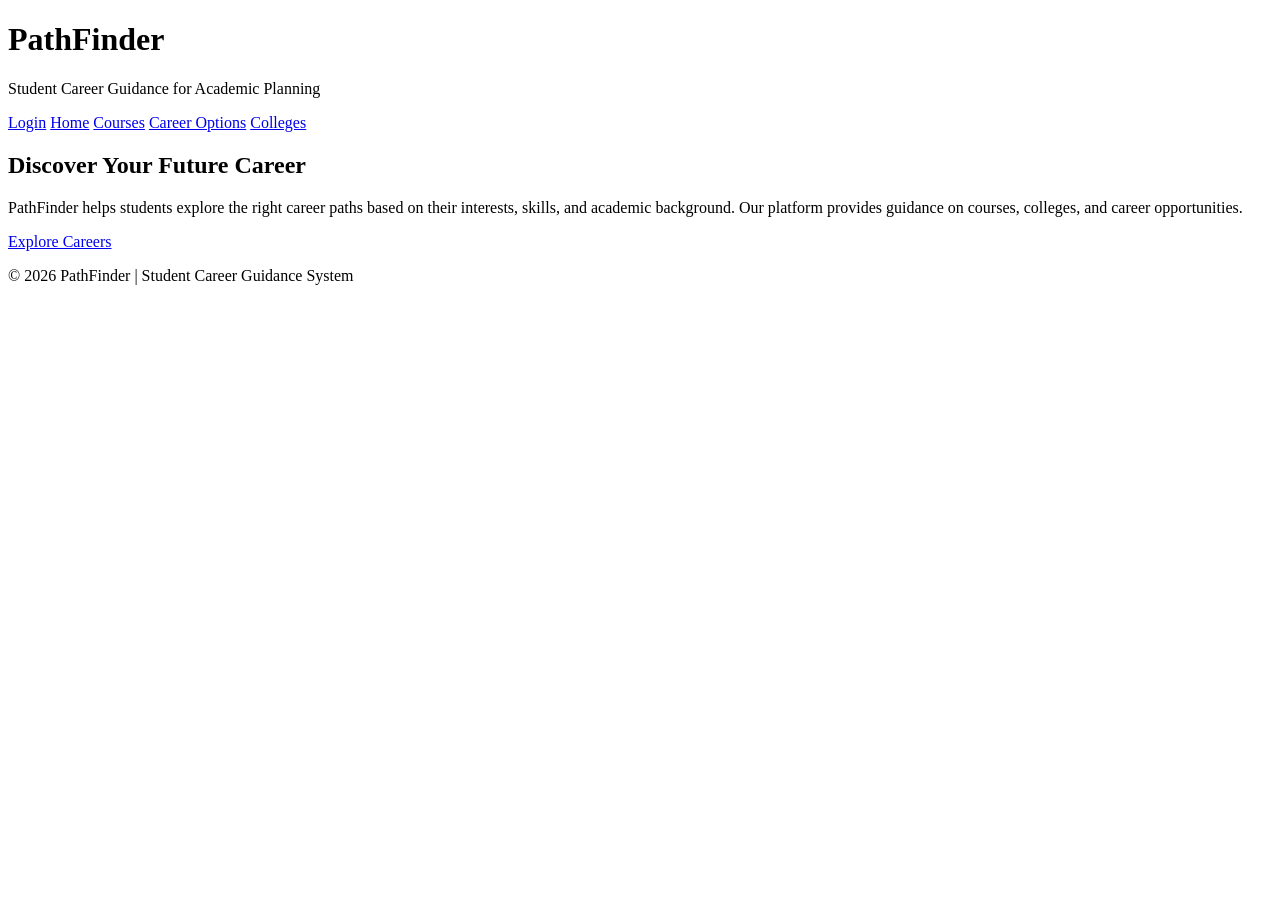
==== index.html @ da5c83bc "Add files via upload FWD project Webpage Student Career Guidance for Academic Planning" ====
<!DOCTYPE html>
<html lang="en">
<head>
<meta charset="UTF-8">
<meta name="viewport" content="width=device-width, initial-scale=1.0">
<title>PathFinder - Student Career Guidance</title>

<link rel="stylesheet" href="style.css">

</head>

<body>

<header>
<h1>PathFinder</h1>
<p>Student Career Guidance for Academic Planning</p>
</header>

<nav>
<a href="Login.html">Login</a>
<a href="index.html">Home</a>
<a href="Courses.html">Courses</a>
<a href="CareerOptions.html">Career Options</a>
<a href="Colleges.html">Colleges</a>
</nav>

<section class="hero">

<h1>Discover Your Future Career</h1>

<p>
PathFinder helps students explore the right career paths based on their interests,
skills, and academic background. Our platform provides guidance on courses,
colleges, and career opportunities.
</p>

<a href="CareerOptions.html" class="btn">Explore Careers</a>

</section>

<footer>
<!-- JavaScript Examples: Expressions, Operators, Conditions, Functions, Objects, Arrays -->
<script>
// Basic expressions and operators
let year = 2026;
let nextYear = year + 1;
let isLeap = (year % 4 === 0);

// Condition and function
function welcomeUser(name) {
	if (name) {
		return `Welcome, ${name}!`;
	} else {
		return "Welcome, Guest!";
	}
}

// Object and array methods
const user = {
	name: "Student",
	interests: ["Science", "Math", "Art"]
};
const interestCount = user.interests.length;
const allUpper = user.interests.every(i => typeof i === "string");
</script>
<p>© 2026 PathFinder | Student Career Guidance System</p>
</footer><script src="script.js"></script>
</body>
</html>
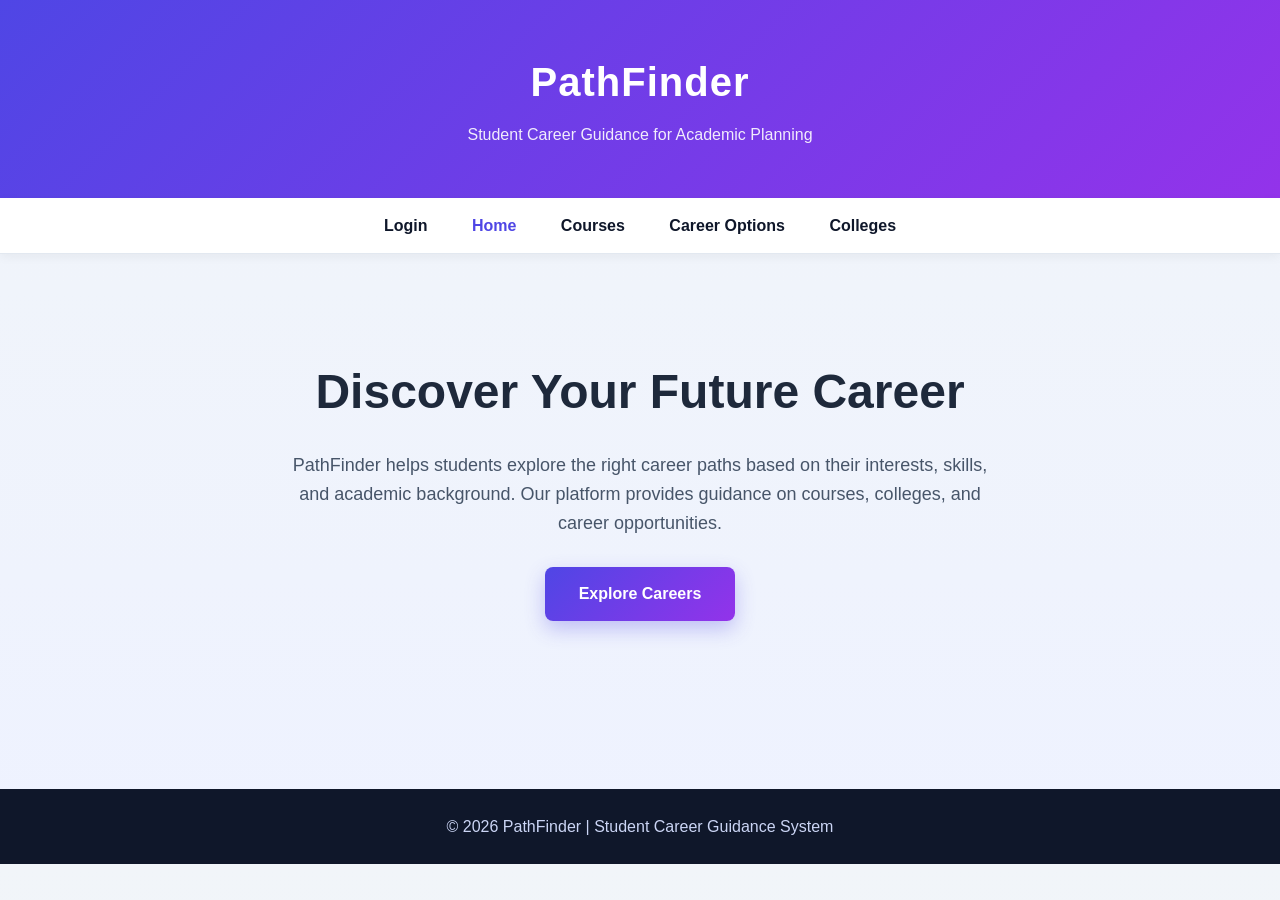
==== commit 821b8f23: "Fix HTML formatting and update stylesheet link" ====
--- a/index.html
+++ b/index.html
@@ -5,7 +5,7 @@
 <meta name="viewport" content="width=device-width, initial-scale=1.0">
 <title>PathFinder - Student Career Guidance</title>
 
-<link rel="stylesheet" href="style.css">
+<link rel="stylesheet" href="Style.css">
 
 </head>
 
@@ -66,4 +66,5 @@
 <p>© 2026 PathFinder | Student Career Guidance System</p>
 </footer><script src="script.js"></script>
 </body>
-</html>+
+</html>
--- a/Style.css
+++ b/Style.css
@@ -0,0 +1,662 @@
+/* ============================= */
+/* GLOBAL STYLES */
+/* ============================= */
+
+*{
+margin:0;
+padding:0;
+box-sizing:border-box;
+}
+
+body{
+font-family:'Segoe UI',sans-serif;
+background:linear-gradient(180deg,#f8fafc,#eef2ff);
+color:#1e293b;
+line-height:1.6;
+animation:pageFade .8s ease-in;
+}
+
+@keyframes pageFade{
+from{
+opacity:0;
+transform:translateY(10px);
+}
+to{
+opacity:1;
+transform:translateY(0);
+}
+}
+
+/* ============================= */
+/* HEADER */
+/* ============================= */
+
+header{
+background:linear-gradient(135deg,#4338ca,#6366f1);
+color:white;
+text-align:center;
+padding:50px 20px;
+box-shadow:0 5px 15px rgba(0,0,0,0.15);
+}
+
+header h1{
+font-size:40px;
+letter-spacing:1px;
+}
+
+header p{
+margin-top:8px;
+opacity:0.9;
+}
+
+/* ============================= */
+/* NAVBAR */
+/* ============================= */
+
+nav{
+background:white;
+padding:15px;
+text-align:center;
+box-shadow:0 3px 10px rgba(0,0,0,0.05);
+position:sticky;
+top:0;
+z-index:100;
+}
+
+nav a{
+text-decoration:none;
+color:#334155;
+margin:0 20px;
+font-weight:600;
+font-size:16px;
+position:relative;
+transition:all .3s ease;
+}
+
+/* underline animation */
+
+nav a::after{
+content:"";
+position:absolute;
+width:0%;
+height:2px;
+left:0;
+bottom:-4px;
+background:#4f46e5;
+transition:.3s;
+}
+
+nav a:hover{
+color:#4f46e5;
+}
+
+nav a:hover::after{
+width:100%;
+}
+
+/* ============================= */
+/* HERO SECTION */
+/* ============================= */
+
+.hero{
+text-align:center;
+padding:100px 20px;
+animation:fadeIn 1s ease;
+}
+
+.hero h1{
+font-size:48px;
+margin-bottom:20px;
+color:#1e293b;
+animation:floatText 3s ease-in-out infinite alternate;
+}
+
+.hero p{
+font-size:18px;
+max-width:700px;
+margin:auto;
+color:#475569;
+}
+
+@keyframes floatText{
+from{
+transform:translateY(0);
+}
+to{
+transform:translateY(-8px);
+}
+}
+
+/* ============================= */
+/* BUTTON */
+/* ============================= */
+
+.btn{
+display:inline-block;
+margin-top:30px;
+padding:14px 34px;
+background:#4f46e5;
+color:white;
+text-decoration:none;
+border-radius:8px;
+font-weight:600;
+transition:all .3s ease;
+box-shadow:0 8px 20px rgba(79,70,229,0.3);
+}
+
+.btn:hover{
+background:#3730a3;
+transform:translateY(-3px);
+box-shadow:0 15px 35px rgba(79,70,229,0.4);
+}
+
+/* ============================= */
+/* CONTAINER */
+/* ============================= */
+
+.container{
+width:90%;
+max-width:1100px;
+margin:auto;
+padding:40px 0;
+}
+
+/* ============================= */
+/* SECTION TITLE */
+/* ============================= */
+
+.section-title{
+text-align:center;
+margin-bottom:40px;
+font-size:32px;
+background:linear-gradient(90deg,#4f46e5,#9333ea);
+-webkit-background-clip:text;
+color:transparent;
+font-weight:700;
+}
+
+/* ============================= */
+/* GRID LAYOUT */
+/* ============================= */
+
+.grid{
+display:grid;
+grid-template-columns:repeat(auto-fit,minmax(250px,1fr));
+gap:25px;
+}
+
+/* ============================= */
+/* CARDS */
+/* ============================= */
+
+.card{
+background:white;
+padding:25px;
+border-radius:12px;
+box-shadow:0 5px 15px rgba(0,0,0,0.08);
+transition:all .35s ease;
+border-top:4px solid #6366f1;
+animation:cardFade .6s ease forwards;
+opacity:0;
+}
+
+/* animation delays */
+
+.card:nth-child(1){animation-delay:.1s;}
+.card:nth-child(2){animation-delay:.2s;}
+.card:nth-child(3){animation-delay:.3s;}
+.card:nth-child(4){animation-delay:.4s;}
+.card:nth-child(5){animation-delay:.5s;}
+.card:nth-child(6){animation-delay:.6s;}
+
+@keyframes cardFade{
+from{
+opacity:0;
+transform:translateY(30px);
+}
+to{
+opacity:1;
+transform:translateY(0);
+}
+}
+
+.card h3{
+margin-bottom:10px;
+color:#1e293b;
+}
+
+.card p{
+color:#475569;
+font-size:14px;
+margin:5px 0;
+}
+
+.card:hover{
+transform:translateY(-10px) scale(1.02);
+box-shadow:0 20px 40px rgba(0,0,0,0.18);
+border-top:4px solid #4f46e5;
+}
+
+
+/* ============================= */
+/* SEARCH BOX */
+/* ============================= */
+
+.search-box{
+text-align:center;
+margin-bottom:30px;
+}
+
+.search-box input{
+padding:12px 18px;
+width:320px;
+border-radius:8px;
+border:1px solid #cbd5e1;
+font-size:15px;
+transition:all .3s ease;
+}
+
+.search-box input:focus{
+border-color:#6366f1;
+outline:none;
+box-shadow:0 0 0 3px rgba(99,102,241,0.2);
+}
+
+.search-box input:hover{
+transform:scale(1.03);
+}
+
+/* ============================= */
+/* SELECT DROPDOWN */
+/* ============================= */
+
+select{
+padding:12px;
+border-radius:8px;
+border:1px solid #cbd5e1;
+font-size:16px;
+margin:20px auto;
+display:block;
+transition:.3s;
+}
+
+select:hover{
+border-color:#6366f1;
+}
+
+/* ============================= */
+/* COURSE BOX */
+/* ============================= */
+
+.course-box{
+display:none;
+margin-top:30px;
+background:white;
+padding:25px;
+border-radius:10px;
+box-shadow:0 5px 15px rgba(0,0,0,0.08);
+animation:fadeIn .6s ease;
+}
+
+.course-box ul{
+margin-top:15px;
+padding-left:20px;
+}
+
+.course-box li{
+margin:8px 0;
+}
+
+/* ============================= */
+/* COURSE GRID */
+/* ============================= */
+
+.course-grid{
+display:grid;
+grid-template-columns:repeat(auto-fit,minmax(200px,1fr));
+gap:15px;
+margin-top:20px;
+}
+
+/* COURSE CARD */
+
+.course-card{
+background:white;
+padding:15px;
+border-radius:8px;
+text-align:center;
+font-weight:600;
+box-shadow:0 4px 10px rgba(0,0,0,0.08);
+transition:all .3s ease;
+border-left:4px solid #6366f1;
+}
+
+.course-card:hover{
+transform:translateY(-5px);
+box-shadow:0 12px 25px rgba(0,0,0,0.15);
+background:#f8fafc;
+}
+
+/* ============================= */
+/* COLLEGE SECTION */
+/* ============================= */
+
+.college-section{
+margin-top:40px;
+margin-bottom:15px;
+font-size:24px;
+color:#1e293b;
+border-left:5px solid #6366f1;
+padding-left:10px;
+}
+
+/* ============================= */
+/* STARS */
+/* ============================= */
+
+.stars{
+color:#fbbf24;
+margin-top:5px;
+font-size:18px;
+}
+
+/* ============================= */
+/* FOOTER */
+/* ============================= */
+
+footer{
+background:#1e293b;
+color:#cbd5f5;
+text-align:center;
+padding:25px;
+margin-top:60px;
+}
+
+/* ============================= */
+/* SMALL ANIMATIONS */
+/* ============================= */
+
+@keyframes fadeIn{
+from{
+opacity:0;
+transform:translateY(20px);
+}
+to{
+opacity:1;
+transform:translateY(0);
+}
+}
+.card img{
+width:100%;
+height:200px;
+object-fit:cover;
+border-radius:12px 12px 0 0;
+margin:0;
+display:block;
+}
+/* ================================= */
+/* ADVANCED UI ANIMATIONS */
+/* ================================= */
+
+/* Smooth scrolling */
+
+html{
+scroll-behavior:smooth;
+}
+
+/* Card hover glow */
+
+.card:hover{
+box-shadow:0 25px 60px rgba(79,70,229,0.35);
+transform:translateY(-12px) scale(1.03);
+}
+
+/* Image zoom effect */
+
+.card img{
+transition:transform .5s ease;
+}
+
+.card:hover img{
+transform:scale(1.1);
+}
+
+/* Floating animation for hero button */
+
+.btn{
+position:relative;
+overflow:hidden;
+}
+
+/* Ripple animation */
+
+.btn::after{
+content:"";
+position:absolute;
+width:0;
+height:0;
+border-radius:50%;
+background:rgba(255,255,255,0.4);
+transform:translate(-50%,-50%);
+left:50%;
+top:50%;
+transition:width .6s,height .6s;
+}
+
+.btn:active::after{
+width:300px;
+height:300px;
+}
+
+/* Scroll reveal animation */
+
+.reveal{
+opacity:0;
+transform:translateY(40px);
+transition:all .8s ease;
+}
+
+.reveal.active{
+opacity:1;
+transform:translateY(0);
+}
+
+/* Navbar active link */
+
+nav a.active{
+color:#4f46e5;
+font-weight:700;
+}
+
+/* Floating effect for hero title */
+
+.hero h1{
+animation:floatHero 4s ease-in-out infinite;
+}
+
+@keyframes floatHero{
+0%{transform:translateY(0)}
+50%{transform:translateY(-10px)}
+100%{transform:translateY(0)}
+}
+
+/* Page loader */
+
+.loader{
+position:fixed;
+top:0;
+left:0;
+width:100%;
+height:100%;
+background:white;
+display:flex;
+justify-content:center;
+align-items:center;
+z-index:9999;
+}
+
+.loader span{
+width:40px;
+height:40px;
+border:4px solid #6366f1;
+border-top:4px solid transparent;
+border-radius:50%;
+animation:spin 1s linear infinite;
+}
+
+@keyframes spin{
+to{
+transform:rotate(360deg);
+}
+}
+/* ============================= */
+/* PROFESSIONAL COLOR THEME */
+/* ============================= */
+
+:root{
+
+--primary:#4f46e5;
+--secondary:#9333ea;
+--accent:#06b6d4;
+--success:#10b981;
+
+--bg:#f8fafc;
+--card-bg:#ffffff;
+
+--text-dark:#0f172a;
+--text-light:#64748b;
+
+--border:#e2e8f0;
+
+}
+
+/* BODY */
+
+body{
+background:linear-gradient(180deg,#f1f5f9,#eef2ff);
+color:var(--text-dark);
+}
+
+
+/* HEADER */
+
+header{
+background:linear-gradient(135deg,var(--primary),var(--secondary));
+}
+
+
+/* NAVBAR */
+
+nav{
+background:white;
+border-bottom:1px solid var(--border);
+}
+
+nav a{
+color:var(--text-dark);
+}
+
+nav a:hover{
+color:var(--primary);
+}
+
+
+/* SECTION TITLE */
+
+.section-title{
+background:linear-gradient(90deg,var(--primary),var(--accent));
+-webkit-background-clip:text;
+color:transparent;
+}
+
+
+/* CARDS */
+
+.card{
+background:var(--card-bg);
+border-top:4px solid var(--primary);
+transition:all .35s ease;
+}
+
+.card:hover{
+border-top:4px solid var(--accent);
+box-shadow:0 25px 50px rgba(0,0,0,0.15);
+}
+
+
+/* COURSE CARDS */
+
+.course-card{
+background:white;
+border-left:5px solid var(--primary);
+}
+
+.course-card:hover{
+border-left:5px solid var(--accent);
+}
+
+
+/* BUTTON */
+
+.btn{
+background:linear-gradient(135deg,var(--primary),var(--secondary));
+}
+
+.btn:hover{
+background:linear-gradient(135deg,var(--secondary),var(--primary));
+}
+
+
+/* SELECT DROPDOWN */
+
+select{
+border:1px solid var(--border);
+}
+
+select:hover{
+border-color:var(--primary);
+}
+
+
+/* SEARCH BOX */
+
+.search-box input{
+border:1px solid var(--border);
+}
+
+.search-box input:focus{
+border-color:var(--primary);
+}
+
+
+/* COLLEGE SECTION */
+
+.college-section{
+border-left:6px solid var(--accent);
+}
+
+
+/* FOOTER */
+
+footer{
+background:#0f172a;
+color:#cbd5f5;
+}
+
+
+/* STAR RATING */
+
+.stars{
+color:#f59e0b;
+}
+
+
+/* IMAGE HOVER */
+
+.card img{
+transition:transform .4s ease;
+}
+
+.card:hover img{
+transform:scale(1.05);
+}
